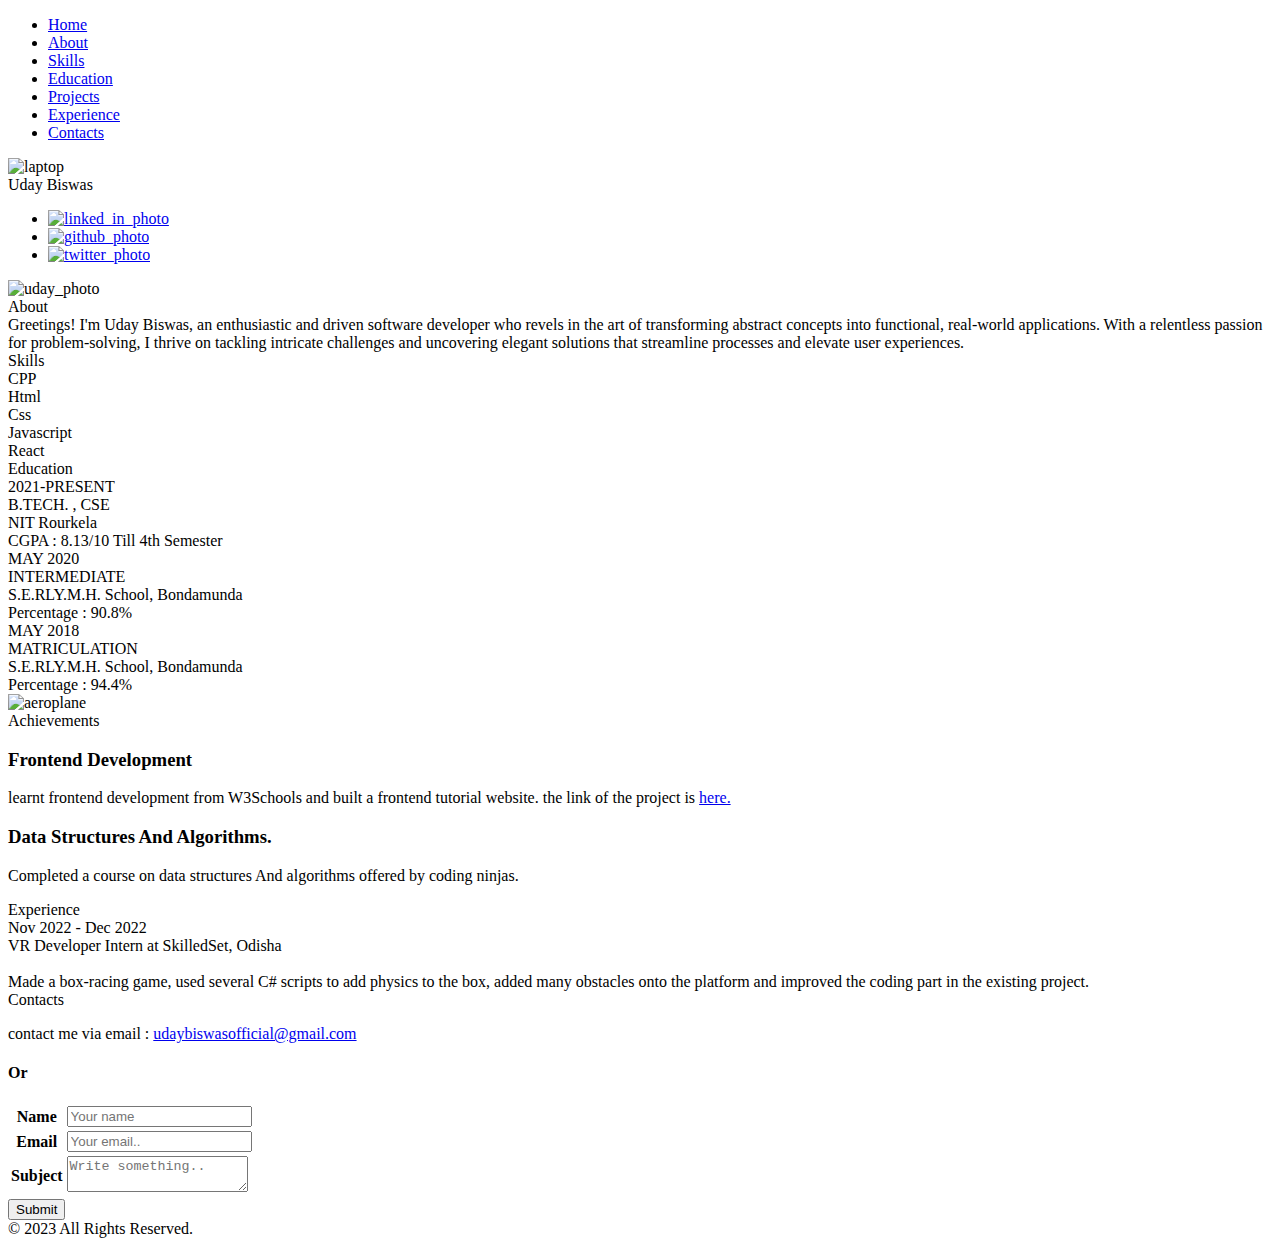
==== index.html @ b5c96640 "changed" ====
<!DOCTYPE html>
<html lang="en">
<head>
    <meta charset="UTF-8">
    <meta name="viewport" content="width=device-width, initial-scale=1.0">
    <title>Resume</title>
    <link rel="stylesheet" type="text/css" href="Home_resume.css">
    <link rel="icon" type="image/icon" href="images/resume.png">
</head>
<body>
    <header id="body-header">
        <nav>
            <ul>
                <li><a href="#">Home</a></li>
                <li><a href="#About">About</a></li>
                <li><a href="#Skills">Skills</a></li>
                <li><a href="#Education_flex">Education</a></li>
                <li><a href="#projects">Projects</a></li>
                <li><a href="#Experience_flex">Experience</a></li>
                <li><a href="#Contacts">Contacts</a></li>
            </ul>
        </nav>
        <div><img src="images/dark_laptop.jpg" alt="laptop" id="background"></div>
        <div id="my_name">Uday Biswas</div>
        <nav>
            <ul>
                <li><a href="https://www.linkedin.com/in/udaybiswas944/"><img class="social_photo" src="images/linkedin_photo.png" alt="linked_in_photo"></a></li>
                <li><a href="https://github.com/uday-biswas"><img class="social_photo" src="images/github_photo.png" alt="github_photo"></a></li>
                <li><a href="https://twitter.com/uday_biswas944"><img class="social_photo" src="images/twitter_photo.png" alt="twitter_photo"></a></li>
            </ul>
        </nav>
        <div><img id="photo" src="images/uday_photo.jpg" alt="uday_photo"></div>
    </header>
    <main id="main">
        <section id="About">
            <div class="heading">About</div>
            Greetings! I'm Uday Biswas, an enthusiastic and driven software 
            developer who revels in the art of transforming abstract 
            concepts into functional, real-world applications. With a 
            relentless passion for problem-solving, I thrive on tackling 
            intricate challenges and uncovering elegant solutions that 
            streamline processes and elevate user experiences.
        </section>

        <section id="Skills">
            <!-- <img src="/images/skills.jpg" alt="skills_photo" width="30">  -->
            <span class="heading">Skills</span>
            <div class="flex">
                <div>CPP</div>
                <div>Html</div>
                <div>Css</div>
                <div>Javascript</div>
                <div>React</div>
            </div>
        </section>

        <div class="heading">Education</div>
        <section id="Education_flex">
            <div class="educart">
                <span class="date">2021-PRESENT</span><br>
                <span class="degree">B.TECH. , CSE</span><br>
                <!-- <div class="circle"></div> -->
                <span class="institute">NIT Rourkela</span><br>
                <span class="result">CGPA : 8.13/10 Till 4th Semester</span>
            </div>
            <div class="educart">
                <span class="date">MAY 2020</span><br>
                <span class="degree">INTERMEDIATE</span><br>
                <!-- <div class="circle"></div> -->
                <span class="institute">S.E.RLY.M.H. School, Bondamunda</span><br>
                <span class="result">Percentage : 90.8%</span>
            </div>
            <div class="educart">
                <span class="date">MAY 2018</span><br>
                <span class="degree">MATRICULATION</span><br>
                <!-- <div class="circle"></div> -->
                <span class="institute">S.E.RLY.M.H. School, Bondamunda</span><br>
                <span class="result">Percentage : 94.4%</span>
            </div>
            <div id="main_line">
                <div id="line"></div>
                <div class="circle" id="circle1"></div>
                <div class="circle" id="circle2"></div>
                <div class="circle" id="circle3"></div>
                <div id="travel"><img src="images/aeroplane.jpg" alt="aeroplane" id="plane"></div>
            </div>
        </section>

        <div class="heading">Achievements</div>
        <section id="projects">
            <div class="cards" id="card1">
                <h3>Frontend Development</h3>
                <p>learnt frontend development from W3Schools and
                    built a frontend tutorial website.
                    the link of the project is <a href="https://master--prismatic-pastelito-def052.netlify.app/" target="_blank">here.</a>
                </p>
            </div>

            <div class="cards">
                <h3>Data Structures And Algorithms.</h3>
                <p>
                    Completed a course on data structures And
                    algorithms offered by coding ninjas.
                </p>
            </div>
        </section>

        <div class="heading">Experience</div>
        <section id="Experience_flex">
            <div class="exp">
                <span class="time">Nov 2022 - Dec 2022</span><br>
                <span class="role">VR Developer Intern at SkilledSet, Odisha</span><br><br>
                <div class="work">
                    Made a box-racing game, used several 
                    C# scripts to add physics to the box, added many
                    obstacles onto the platform and improved the coding 
                    part in the existing project.
                </div>
            </div>
        </section>
        
        <div class="heading">Contacts</div>
        <section id="Contacts">
            <p>
                contact me via email : <a href="mailto:udaybiswasofficial@gmail.com">udaybiswasofficial@gmail.com</a>
            </p>
            <h4>Or</h4>
            <div id="forms">
                <form action="#">
                    <table>
                        <tr>
                            <th><label for="name">Name</label></th>
                            <td><input type="text" id="name" name="name" placeholder="Your name"></td>
                        </tr>
                        <tr>
                            <th><label for="email">Email</label></th>
                            <td><input type="email" id="email" name="email" placeholder="Your email.."></td>
                        </tr>
                        <tr>
                            <th id="sub"><label for="subject">Subject</label></th>
                            <td><textarea id="subject" name="subject" placeholder="Write something.."></textarea></td>
                        </tr>
                    </table>
                    <input id="submit" type="submit" value="Submit">
                </form>
            </div>
        </section>

    </main>
    <div id="footer">
        &copy; 2023 All Rights Reserved.
    </div>
</body>
</html>
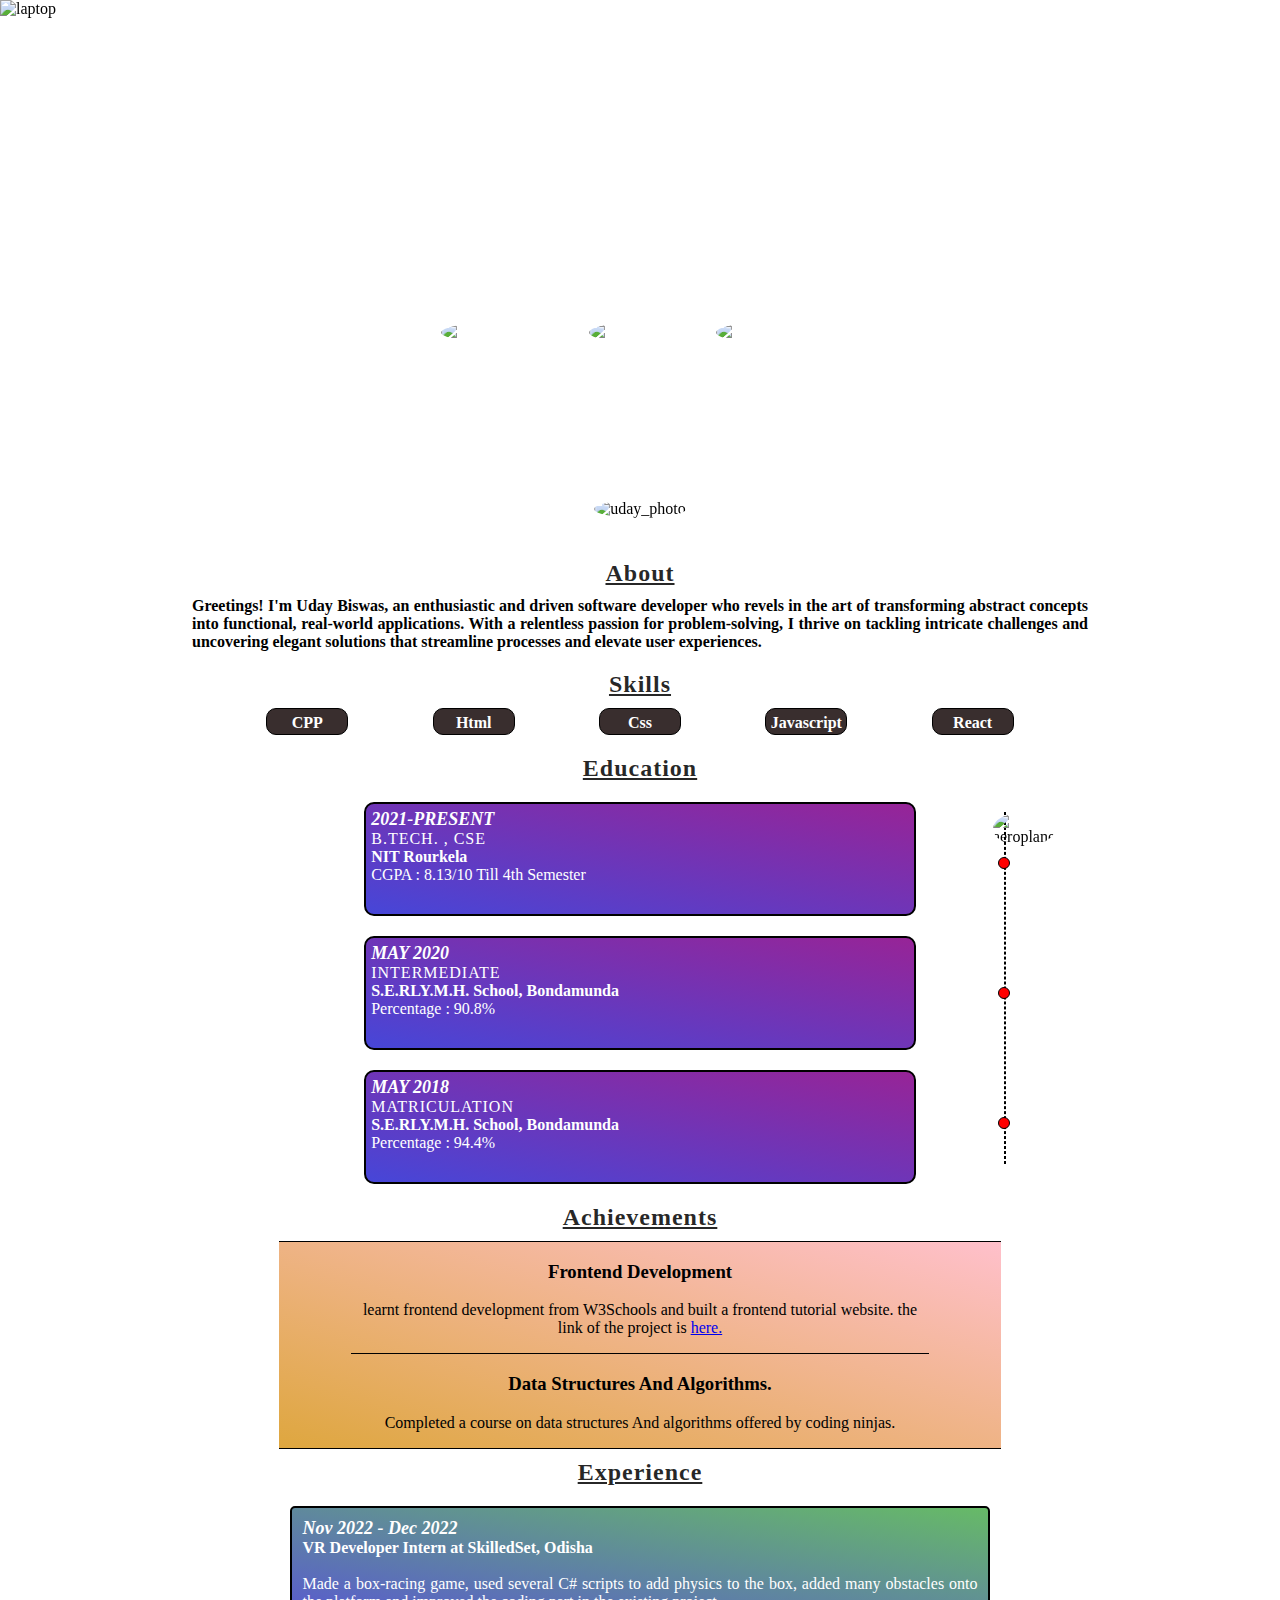
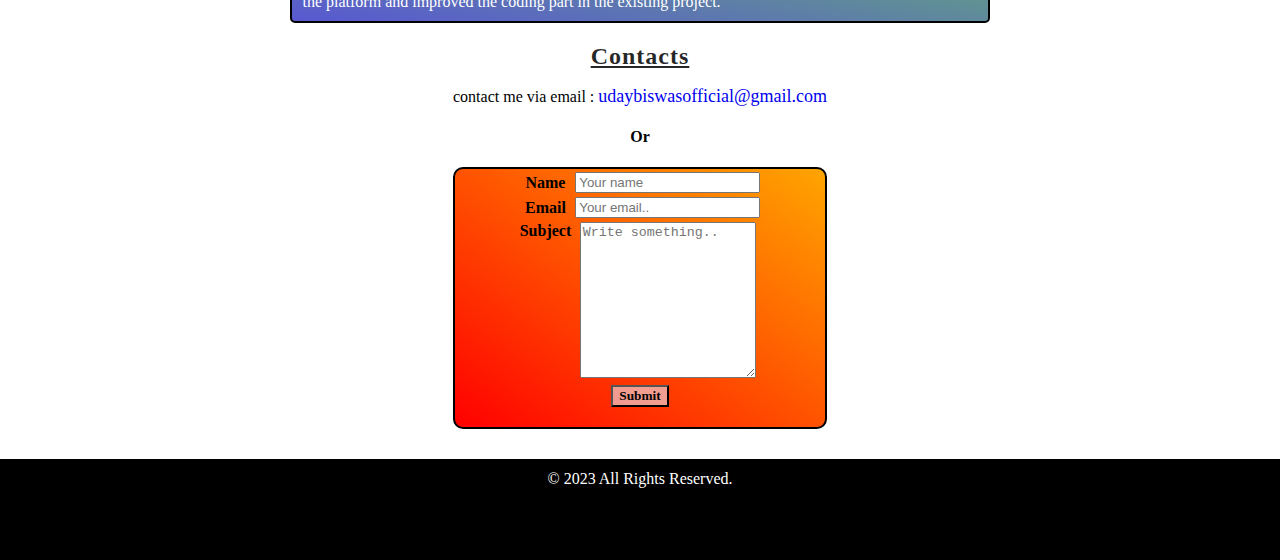
==== commit 8949fc8a: "changed" ====
--- a/index.html
+++ b/index.html
@@ -86,11 +86,13 @@
             </div>
         </section>
 
-        <div class="heading">Achievements</div>
         <section id="projects">
+            <div class="heading">Achievements</div>
+            <div id="achieve">
             <div class="cards" id="card1">
                 <h3>Frontend Development</h3>
-                <p>learnt frontend development from W3Schools and
+                <p>
+                    learnt frontend development from W3Schools and
                     built a frontend tutorial website.
                     the link of the project is <a href="https://master--prismatic-pastelito-def052.netlify.app/" target="_blank">here.</a>
                 </p>
@@ -103,10 +105,11 @@
                     algorithms offered by coding ninjas.
                 </p>
             </div>
+            </div>
         </section>
 
-        <div class="heading">Experience</div>
         <section id="Experience_flex">
+            <div class="heading">Experience</div>
             <div class="exp">
                 <span class="time">Nov 2022 - Dec 2022</span><br>
                 <span class="role">VR Developer Intern at SkilledSet, Odisha</span><br><br>
@@ -119,8 +122,8 @@
             </div>
         </section>
         
-        <div class="heading">Contacts</div>
         <section id="Contacts">
+            <div class="heading">Contacts</div>
             <p>
                 contact me via email : <a href="mailto:udaybiswasofficial@gmail.com">udaybiswasofficial@gmail.com</a>
             </p>
--- a/Home_resume.css
+++ b/Home_resume.css
@@ -0,0 +1,278 @@
+body, html{
+    margin: 0px;
+    background-color:white;
+}
+#background{
+    max-height: 450px;
+    min-height: 300px;
+    height: 40vw;
+    position:absolute;
+    top: 0;
+    left: 0;
+    z-index: -1;
+    width: 100%;
+}
+#body-header{
+    display: flex;
+    flex-direction: column;
+    flex-wrap: wrap;
+    position: relative;
+    z-index: 10;
+    justify-content: space-between;
+    align-items: center;
+    font-family: calibri;
+    height: 40vw;
+    max-height: 450px;
+    min-height: 300px;
+}
+nav ul{
+    padding: 0px;
+    margin: 0px;
+}
+nav li{
+    margin-right: 10px;
+    display: inline;
+}
+nav li a{
+    text-decoration: none;
+    color: white;
+    font-size: 18px;
+}
+nav li a:hover{
+    text-decoration: underline;
+    color: rgba(255, 255, 255, 0.507);
+    transition: color 0.5s;
+}
+#my_name{
+    color: white;
+    font-size: 40px;
+}
+.social_photo{
+    width: 50px;
+    border-radius: 50%;
+}
+.social_photo:hover{
+    box-shadow: 0px 0px 6px 4px grey;
+}
+#photo{
+    width: 140px;
+    border-radius: 50%;
+    position: relative;
+    top: 70px;
+    border: 2px solid white;
+}
+#main{
+    margin-top: 100px;
+    display: flex;
+    flex-direction: column;
+    align-items: center;
+}
+#About{
+    font-weight: bold;
+    text-align: justify;
+    width: 70%;
+}
+.heading{
+    font-weight: bold;
+    font-family: calibri;
+    font-size: 1.5rem;
+    margin: 10px;
+    letter-spacing: 1px;
+    color: rgba(0, 0, 0, 0.849);
+    text-align: center;
+    text-decoration: underline;
+}
+#Skills{
+    text-align: center;
+    margin-top: 20px;
+    width: 70%;
+}
+.flex{
+    display: flex;
+    flex-wrap: wrap;
+    justify-content: space-evenly;
+    align-content: space-evenly;
+}
+.flex div{
+    border: 1px solid black;
+    border-radius: 10px;
+    margin: 10px;
+    width: 80px;
+    min-height: 20px;
+    padding-top: 5px;
+    font-weight: bold;
+    font-family: Calibri;
+    color: white;
+    background-color: rgba(14, 1, 1, 0.822);
+}
+.flex div:hover{
+    color: rgba(221, 212, 212, 0.836);
+    background-color: black;
+}
+#Education_flex{
+    width: 70%;
+    display: flex;
+    flex-direction: column;
+    justify-content: center;
+    align-items: center;
+    position: relative;
+}
+.educart{
+    border: 2px solid black;
+    background-image: linear-gradient(to top right, rgba(23, 23, 206, 0.795), rgba(139, 11, 139, 0.897));
+    margin: 10px;
+    padding: 5px;
+    border-radius: 10px;
+    color: white;
+    width: 60%;
+    height: 100px;
+}
+.date{
+    font-style: italic;
+    font-size: large;
+    font-family: Calibri;
+    font-weight: bold;
+}
+.degree{
+    font-family: Calibri;
+    letter-spacing: 1px;
+}
+.institute{
+    font-family: Calibri;
+    font-weight: bold;
+}
+.result{
+    font-family: Calibri;
+}
+#main_line{
+    position: absolute;
+    left: 90%;
+    top: 20px;
+    width: 12px;
+    height: 350px;
+    z-index: 5;
+}
+#line{
+    border: 1px dashed black;
+    height: 350px;
+    width: 0;
+    position: absolute;
+    left: 5.5px;
+}
+.circle{
+    width: 10px;
+    height: 10px;
+    border-radius: 50%;
+    border: 0.5px solid black;
+    background-color: red;
+}
+#circle1{
+    position: absolute;
+    top: 45px;
+}
+#circle2{
+    position: absolute;
+    top: 175px;
+}
+#circle3{
+    position: absolute;
+    top: 305px;
+}
+#plane{
+    width: 25px;
+    position: relative;
+    right: 5.5px;
+    border-radius: 50%;
+}
+#travel{
+    top: 40%;
+    position: sticky;
+}
+#achieve{
+    border-top: 1px solid black;
+    border-bottom: 1px solid black;
+    background-image: linear-gradient(to top right, rgba(216, 150, 27, 0.842), pink);
+}
+.cards{
+    width: 80%;
+    font-family: Calibri;
+    margin: auto;
+    text-align: center;
+}
+#card1{
+    border-bottom: 1px solid black;
+}
+#Experience_flex{
+    display: flex;
+    flex-direction: column;
+    align-items: center;
+}
+.exp{
+    width: 60%;
+    border: 2px solid black;
+    margin: 10px;
+    border-radius: 5px;
+    padding: 10px;
+    color: white;
+    background-image: linear-gradient(to top right , rgba(31, 31, 194, 0.747), rgba(18, 148, 18, 0.644));
+}
+.time{
+    font-family: Calibri;
+    font-weight: bold;
+    font-size: large;
+    font-style: italic;
+}
+.role{
+    font-family: Calibri;
+    font-weight: bold;
+}
+.work{
+    font-family: Calibri;
+    text-align: justify;
+}
+#Contacts{
+    font-family: Calibri;
+}
+#Contacts h4{
+    text-align: center;
+}
+#Contacts p a{
+    text-decoration: none;
+    font-size: 18px;
+}
+#Contacts a:hover{
+    text-decoration: underline;
+    color: rgba(43, 30, 30, 0.753);
+    transition: color 0.5s;
+}
+#forms{
+    border: 2px solid black;
+    text-align: center;
+    background-image: linear-gradient(to top right, red , orange);
+    border-radius: 10px;
+}
+#forms form table{
+    margin: auto;
+}
+#sub{
+    vertical-align: top;
+}
+#subject{
+    height:150px; 
+    width: 170px;
+}
+#submit{
+    background-color: rgba(236, 193, 193, 0.747);
+    font-family: Calibri;
+    font-weight: bold;
+    margin-bottom: 20px;
+}
+#footer{
+    height: 80px;
+    border-top: 1px solid black;
+    margin-top: 30px;
+    padding: 10px;
+    text-align: center;
+    background-color: black;
+    color: white;
+}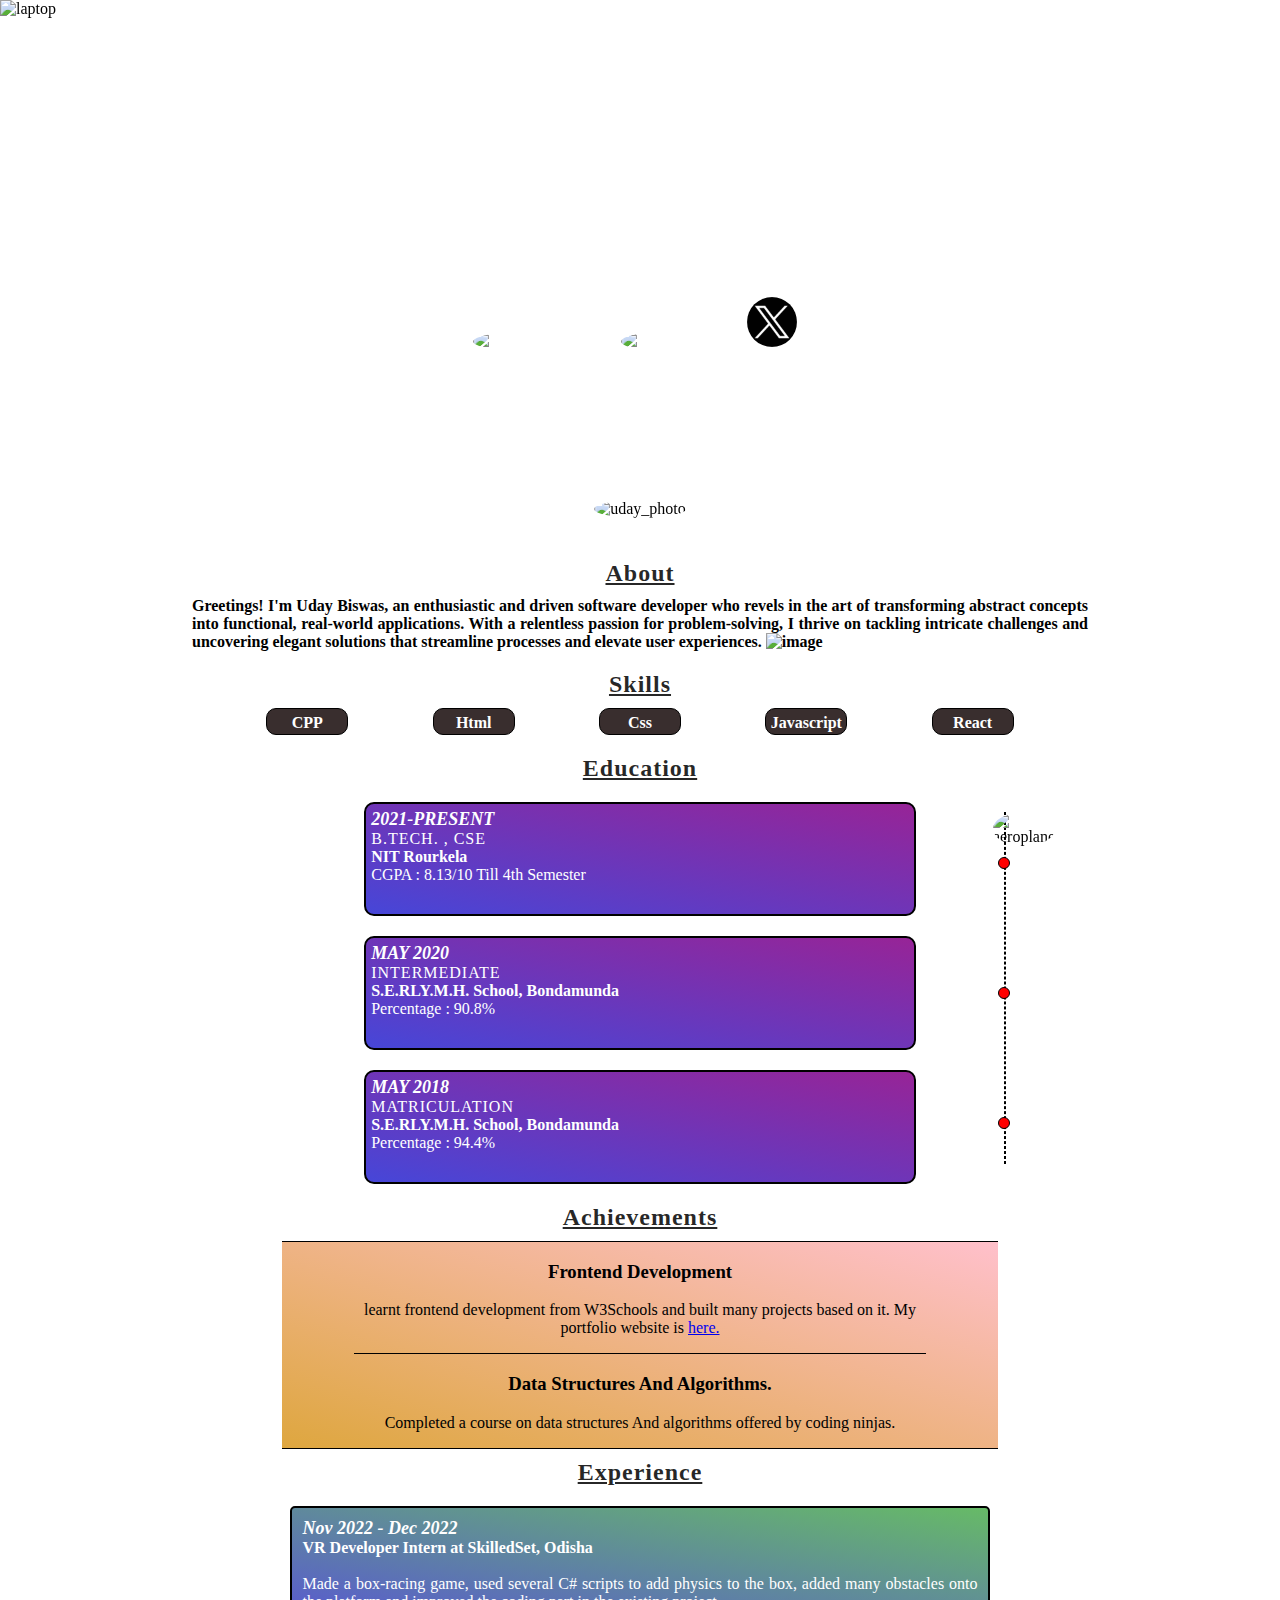
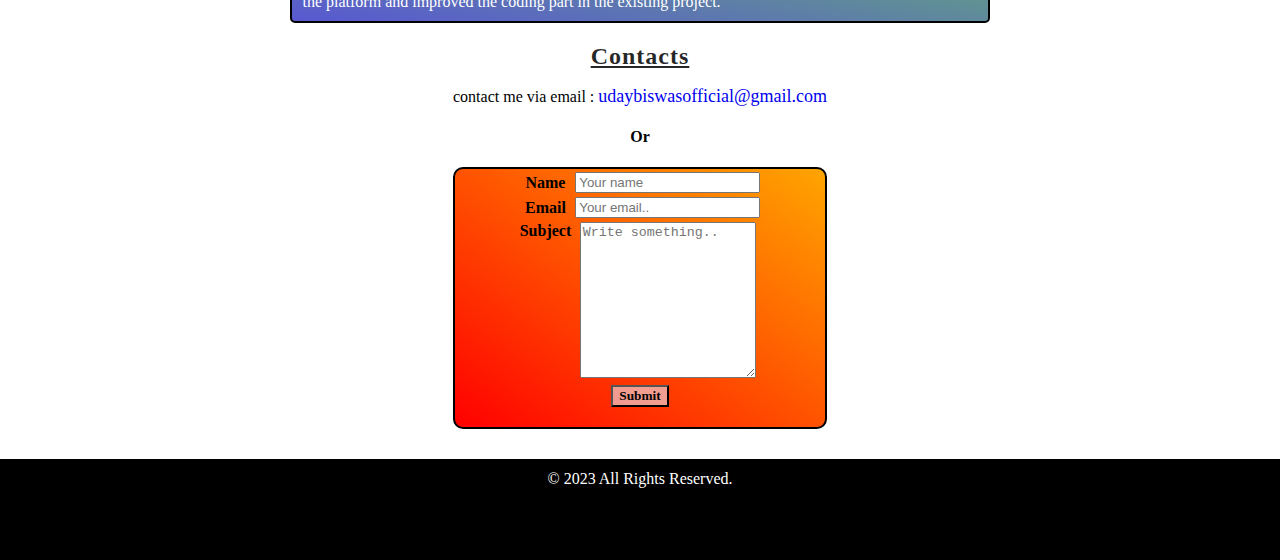
==== commit 0d660204: "updated project link" ====
--- a/index.html
+++ b/index.html
@@ -1,12 +1,17 @@
 <!DOCTYPE html>
 <html lang="en">
+
 <head>
     <meta charset="UTF-8">
     <meta name="viewport" content="width=device-width, initial-scale=1.0">
     <title>Resume</title>
+    <meta property="og:description" content="portfolio website of uday biswas" />
+    <meta property="og:title" content="Portfolio" />
+    <meta property="og:url" content="https://uday-biswas.github.io/portfolio" />
     <link rel="stylesheet" type="text/css" href="Home_resume.css">
     <link rel="icon" type="image/icon" href="images/resume.png">
 </head>
+
 <body>
     <header id="body-header">
         <nav>
@@ -24,9 +29,12 @@
         <div id="my_name">Uday Biswas</div>
         <nav>
             <ul>
-                <li><a href="https://www.linkedin.com/in/udaybiswas944/"><img class="social_photo" src="images/linkedin_photo.png" alt="linked_in_photo"></a></li>
-                <li><a href="https://github.com/uday-biswas"><img class="social_photo" src="images/github_photo.png" alt="github_photo"></a></li>
-                <li><a href="https://twitter.com/uday_biswas944"><img class="social_photo" src="images/twitter_photo.png" alt="twitter_photo"></a></li>
+                <li><a href="https://www.linkedin.com/in/udaybiswas944/"><img class="social_photo"
+                            src="images/linkedin_photo.png" alt="linked_in_photo"></a></li>
+                <li><a href="https://github.com/uday-biswas"><img class="social_photo" src="images/github_photo.png"
+                            alt="github_photo"></a></li>
+                <li><a href="https://twitter.com/uday_biswas944"><img class="social_photo" src="images/x_photo.png"
+                            alt="twitter_photo"></a></li>
             </ul>
         </nav>
         <div><img id="photo" src="images/uday_photo.jpg" alt="uday_photo"></div>
@@ -34,12 +42,13 @@
     <main id="main">
         <section id="About">
             <div class="heading">About</div>
-            Greetings! I'm Uday Biswas, an enthusiastic and driven software 
-            developer who revels in the art of transforming abstract 
-            concepts into functional, real-world applications. With a 
-            relentless passion for problem-solving, I thrive on tackling 
-            intricate challenges and uncovering elegant solutions that 
+            Greetings! I'm Uday Biswas, an enthusiastic and driven software
+            developer who revels in the art of transforming abstract
+            concepts into functional, real-world applications. With a
+            relentless passion for problem-solving, I thrive on tackling
+            intricate challenges and uncovering elegant solutions that
             streamline processes and elevate user experiences.
+            <img src="https://mega.nz/file/EB8iHbTC#WRXSXlUiTfqX3YiqPPHAoklbwhDf52iDH2dwTgrGTVo/234.jpg" alt="image">
         </section>
 
         <section id="Skills">
@@ -89,22 +98,23 @@
         <section id="projects">
             <div class="heading">Achievements</div>
             <div id="achieve">
-            <div class="cards" id="card1">
-                <h3>Frontend Development</h3>
-                <p>
-                    learnt frontend development from W3Schools and
-                    built a frontend tutorial website.
-                    the link of the project is <a href="https://master--prismatic-pastelito-def052.netlify.app/" target="_blank">here.</a>
-                </p>
-            </div>
+                <div class="cards" id="card1">
+                    <h3>Frontend Development</h3>
+                    <p>
+                        learnt frontend development from W3Schools and
+                        built many projects based on it.
+                        My portfolio website is <a href="https://uday-biswas.github.io/portfolio/"
+                            target="_blank">here.</a>
+                    </p>
+                </div>
 
-            <div class="cards">
-                <h3>Data Structures And Algorithms.</h3>
-                <p>
-                    Completed a course on data structures And
-                    algorithms offered by coding ninjas.
-                </p>
-            </div>
+                <div class="cards">
+                    <h3>Data Structures And Algorithms.</h3>
+                    <p>
+                        Completed a course on data structures And
+                        algorithms offered by coding ninjas.
+                    </p>
+                </div>
             </div>
         </section>
 
@@ -114,14 +124,14 @@
                 <span class="time">Nov 2022 - Dec 2022</span><br>
                 <span class="role">VR Developer Intern at SkilledSet, Odisha</span><br><br>
                 <div class="work">
-                    Made a box-racing game, used several 
+                    Made a box-racing game, used several
                     C# scripts to add physics to the box, added many
-                    obstacles onto the platform and improved the coding 
+                    obstacles onto the platform and improved the coding
                     part in the existing project.
                 </div>
             </div>
         </section>
-        
+
         <section id="Contacts">
             <div class="heading">Contacts</div>
             <p>
@@ -154,4 +164,5 @@
         &copy; 2023 All Rights Reserved.
     </div>
 </body>
+
 </html>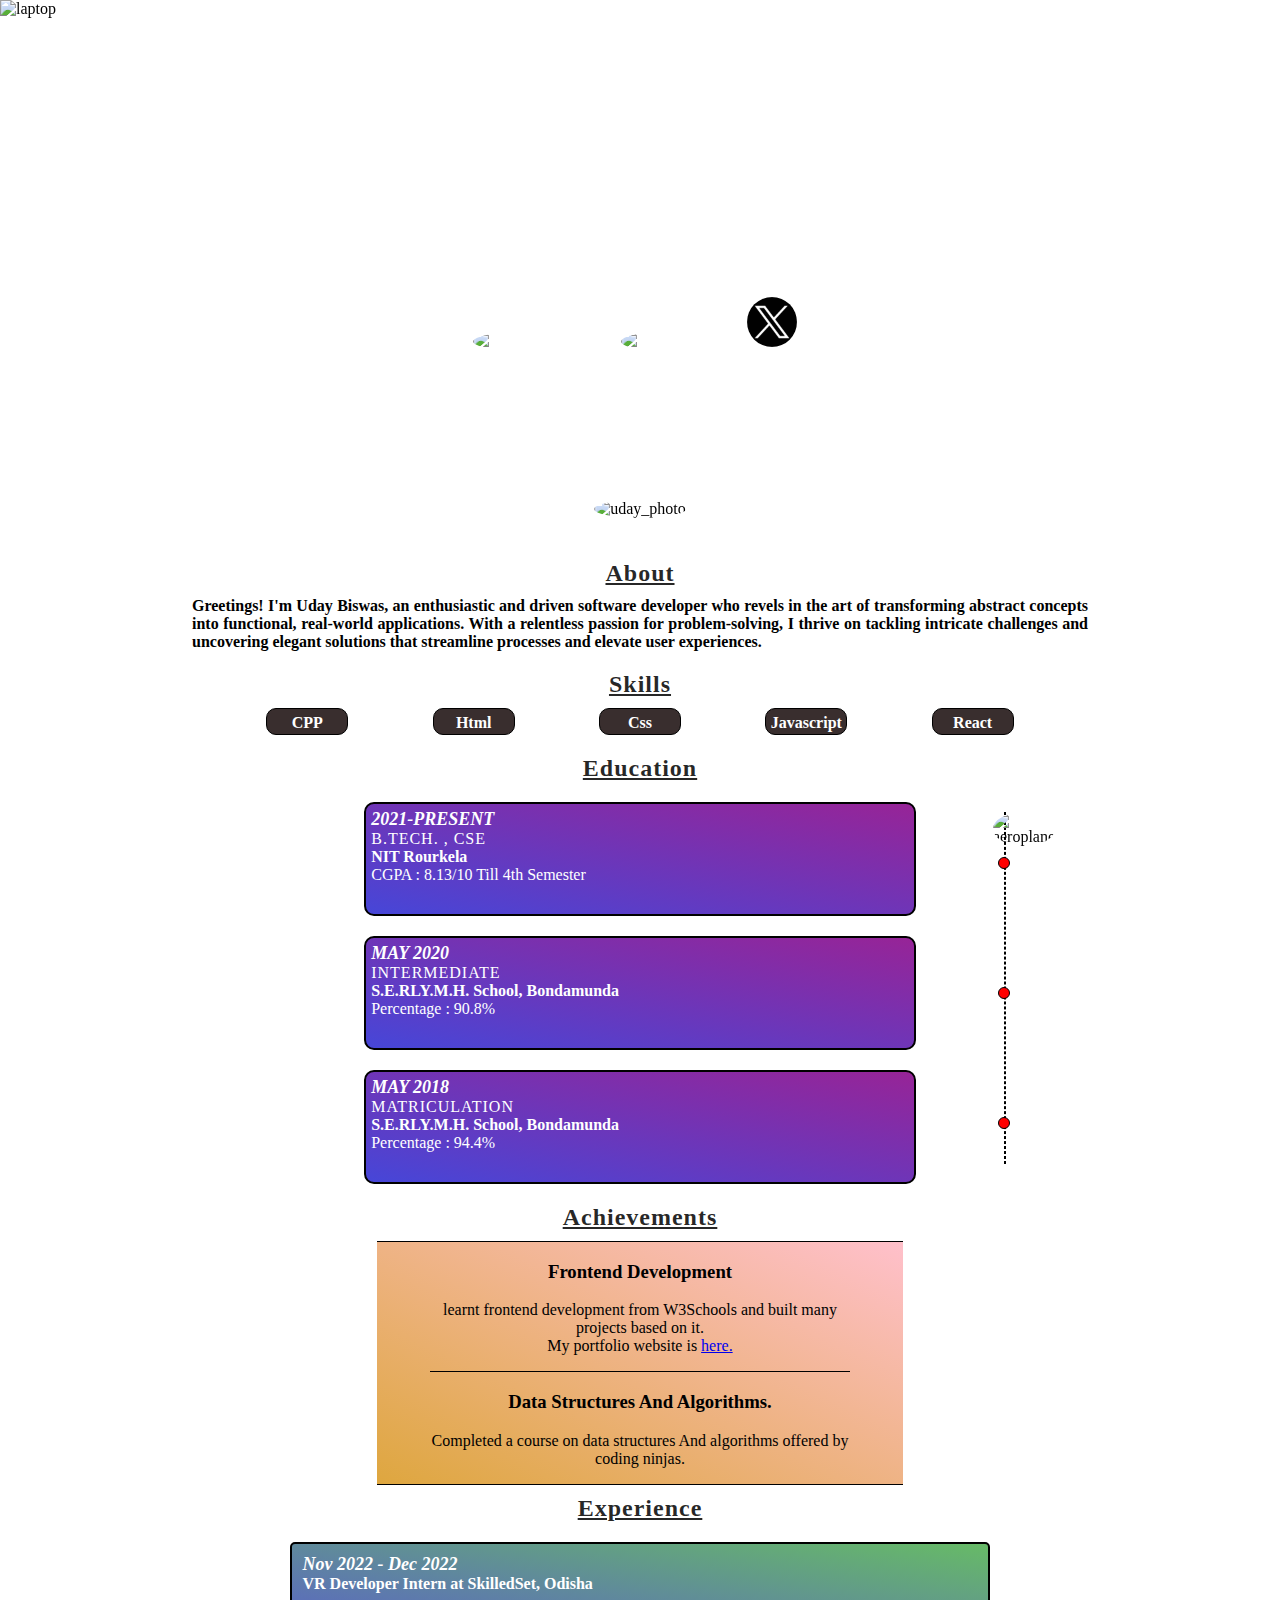
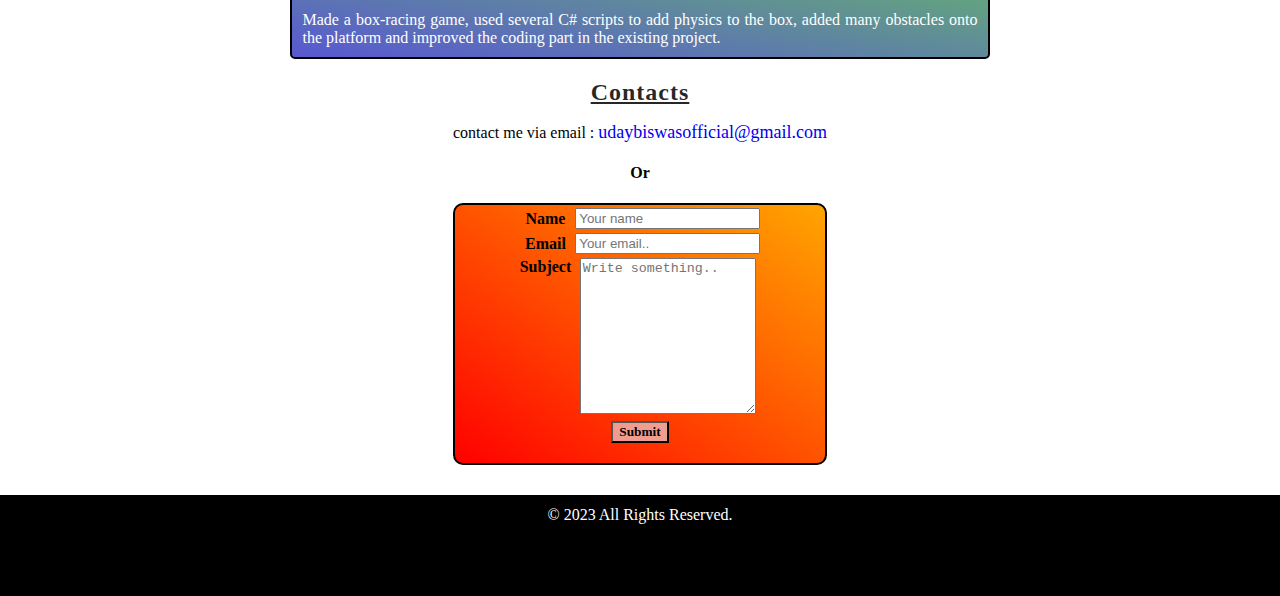
==== commit fc9719a1: "updated project link" ====
--- a/index.html
+++ b/index.html
@@ -29,12 +29,12 @@
         <div id="my_name">Uday Biswas</div>
         <nav>
             <ul>
-                <li><a href="https://www.linkedin.com/in/udaybiswas944/"><img class="social_photo"
-                            src="images/linkedin_photo.png" alt="linked_in_photo"></a></li>
-                <li><a href="https://github.com/uday-biswas"><img class="social_photo" src="images/github_photo.png"
-                            alt="github_photo"></a></li>
-                <li><a href="https://twitter.com/uday_biswas944"><img class="social_photo" src="images/x_photo.png"
-                            alt="twitter_photo"></a></li>
+                <li><a href="https://www.linkedin.com/in/udaybiswas944/" rel=noopener target="_blank"><img
+                            class="social_photo" src="images/linkedin_photo.png" alt="linked_in_photo"></a></li>
+                <li><a href="https://github.com/uday-biswas" rel=noopener target="_blank"><img class="social_photo"
+                            src="images/github_photo.png" alt="github_photo"></a></li>
+                <li><a href="https://twitter.com/uday_biswas944" rel=noopener target="_blank"><img class="social_photo"
+                            src="images/x_photo.png" alt="twitter_photo"></a></li>
             </ul>
         </nav>
         <div><img id="photo" src="images/uday_photo.jpg" alt="uday_photo"></div>
@@ -48,7 +48,6 @@
             relentless passion for problem-solving, I thrive on tackling
             intricate challenges and uncovering elegant solutions that
             streamline processes and elevate user experiences.
-            <img src="https://mega.nz/file/EB8iHbTC#WRXSXlUiTfqX3YiqPPHAoklbwhDf52iDH2dwTgrGTVo/234.jpg" alt="image">
         </section>
 
         <section id="Skills">
@@ -103,7 +102,7 @@
                     <p>
                         learnt frontend development from W3Schools and
                         built many projects based on it.
-                        My portfolio website is <a href="https://uday-biswas.github.io/portfolio/"
+                        <br>My portfolio website is <a rel=noopener href="https://profit-fawn.vercel.app/"
                             target="_blank">here.</a>
                     </p>
                 </div>
